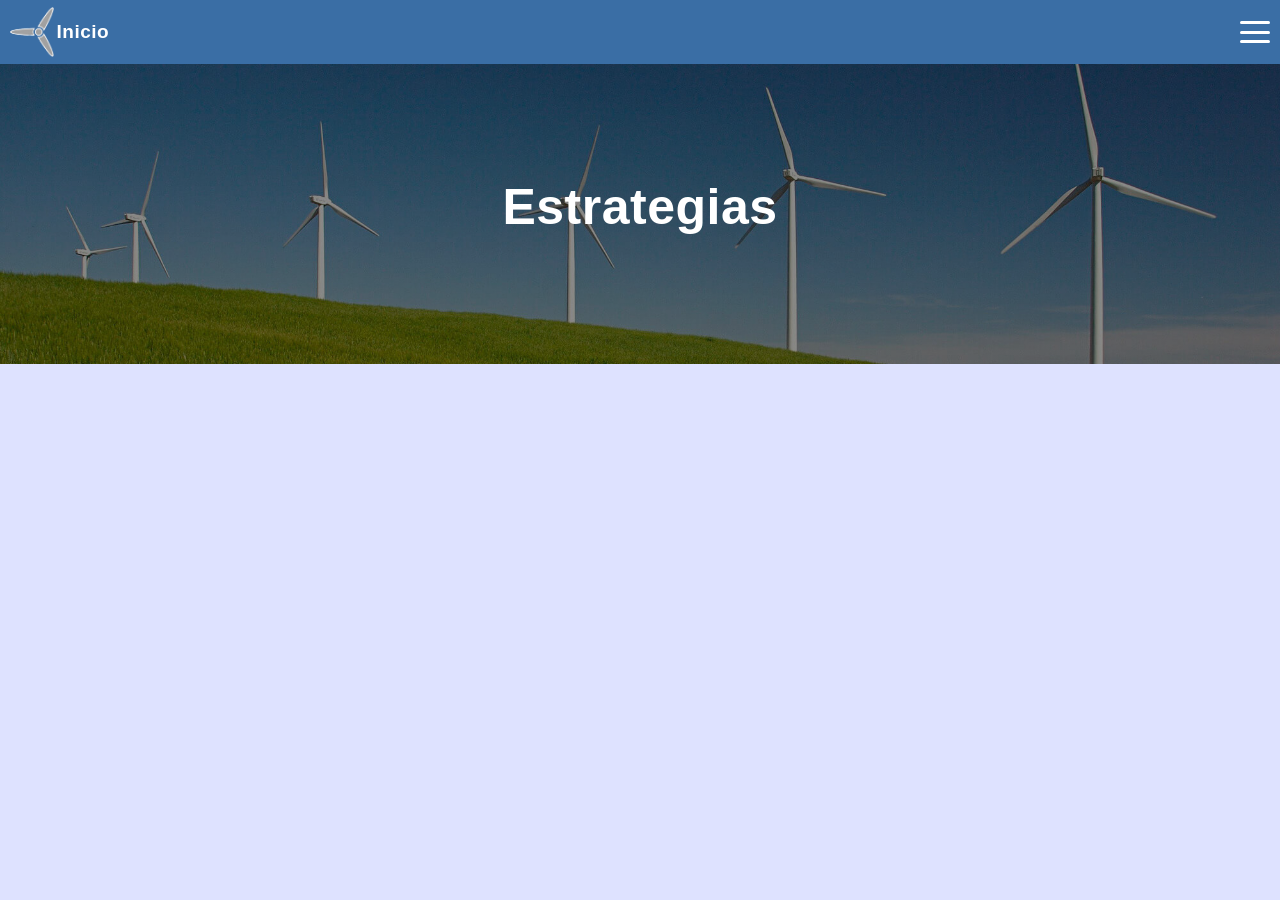
==== estrategias.html @ 30ca4a64 "Avances" ====
<!DOCTYPE html>
<html lang="en">
<head>
    <meta charset="UTF-8">
    <meta name="viewport" content="width=device-width, initial-scale=1.0">
    <title>Estrategia</title>
    <link rel="stylesheet" href="estilos_de_estrategias.css">
    <link rel="icon" type="image/png" sizes="32x32" href="Img/logoaspa.png">
</head>
<body>
    <div class="navbar">
        <div class="logo">
            <img src="Img/logoaspa.png" alt="Logo">
            <p><a href="indexlogeado.html" class="sesion" style="font-size: 19px; font-weight: bolder;">Inicio</a></p>
        </div>
        <div class="menu-toggle" id="menu-toggle">
            <span></span>
            <span></span>
            <span></span>
        </div>
        <div class="nav-links" id="nav-links">
            <a href="misionvision.html">Misión y visión</a>
            <a href="objetivoymetas.html">Objetivos y metas</a>
            <a href="estrategias.html">Estrategias</a>
            <a href="index.html" class="sesion salir-btn" id="inico">Salir</a>
        </div>
    </div>
    <div class="contenedor">
        <div class="contenidoh1">
            <center>
                <h1 class="titulogrande">Estrategias</h1>
            </center>
        </div>

    </div>
</body>
</html>
---- estilos_de_estrategias.css ----
body {
    font-family: 'Roboto', 'Helvetica Neue', Arial, sans-serif;
    font-weight: lighter;
    letter-spacing: 0.5px;
    margin: 30px;
    background-color: #dee2ff;
    margin-left: 0;
    margin-right: 0;
    margin-top: 0;
    margin-bottom: 0;
}

.navbar {
    display: flex;
    justify-content: space-between;
    align-items: center;
    background-color: #3a6ea5;
    padding: 5px 10px;
    width: 100%;
    box-sizing: border-box;
    margin-top: 0;
    position: relative;
}

.logo img {
    height: 50px;
    width: auto;
    display: block;
}

.logo {
    display: flex;
    align-items: center;
}

.menu-toggle {
    display: flex;
    flex-direction: column;
    justify-content: space-between;
    width: 30px;
    height: 22px;
    cursor: pointer;
}

.menu-toggle span {
    display: block;
    height: 3px;
    width: 100%;
    background-color: #ffffff;
    border-radius: 2px;
    transition: 0.3s;
}

.nav-links {
    display: none;
    position: absolute;
    top: 100%;
    right: 0;
    background-color: #3a6ea5;
    flex-direction: column;
    width: 200px;
    box-shadow: 0px 4px 6px rgba(0, 0, 0, 0.2);
    border-radius: 0 0 5px 5px;
    z-index: 1000;
}

.nav-links a {
    padding: 12px 15px;
    color: #ffffff;
    text-decoration: none;
    font-weight: bold;
    border-top: 1px solid rgba(255, 255, 255, 0.1);
    transition: background 0.2s;
}

.nav-links a:hover {
    background-color: #2e567d;
}

.nav-links.active {
    display: flex;
}

.logo p {
    margin-left: 3%;
    font-weight: bolder;
    color: #ffffff;
}

.logo p:hover {
    color: #5fa8d3;
}

.sesion {
    text-decoration: none;
    font-family: sans-serif;
    font-size: 14px;
    color: #ffffff;
    font-weight: 500;
}

.sesion:hover {
    color: #5fa8d3;
}

.contenedor {
    background-image: linear-gradient(rgba(0, 0, 0, 0.4), rgba(0, 0, 0, 0.4)), url('Img/fondoobjetivos.jpg');
    background-size: cover;
    background-position: center;
    background-repeat: no-repeat;
    height: 300px;
    position: relative;
    display: flex;
    flex-direction: column;
    justify-content: center;
    align-items: center;
    color: white;
}


.contenidoh1 {
    position: absolute;
    top: 0;
    left: 0;
    width: 100%;
    height: 100%;
    display: flex;
    flex-direction: column;
    justify-content: center;
    align-items: center;
    color: white;
    text-align: center;
    font-family: sans-serif;
    padding: 20px;
    box-sizing: border-box;
}

h1 {
    font-size: 50px;
    margin: 0 0 15px 0;
    font-weight: bold;
    font-family: sans-serif;
}

.expli {
    display: flex;
    align-items: stretch;
}

.textoexpli {
    border: solid 4px #184e77;
    flex: 2;
    padding: 2%;
    background-color: #669bbc;
    margin: 2%;
    border-radius: 15px;
    color: #ffffff;
    font-family: sans-serif;
    font-size: large;
    font-weight: 500;
}

.textoexpli:hover {
    transform: translateY(-6px);
    transition: transform 0.3s ease;
}

.imgexpli {
    flex: 1;
    margin: 2%;
    margin-left: 0 !important;
    display: flex;
    position: relative;
}

.imgexpli img {
    width: 100%;
    height: 100%;
    object-fit: cover;
    border-radius: 15px;
    position: absolute;
    top: 0;
    left: 0;
    transition: opacity 0.4s ease-in-out;
}

.imgexpli .img-hover {
    opacity: 0;
}

.imgexpli:hover .img-hover {
    opacity: 1;
}

.deco {
    width: 90%;
    height: 5px;
    background-color: #184e77;
    margin: 0;
    border-radius: 5px;
}

.deco1 {
    width: 90%;
    height: 5px;
    background-color: #a4133c;
    margin: 0;
    border-radius: 5px;
}

.main-container {
    display: flex;
    flex-direction: row;
    gap: 20px;
    align-items: stretch;
    width: 100%;
    max-width: 1100px;
    margin: 0 auto;
    margin-bottom: 2% !important;
    margin-top: 2% !important;
}

.cards-column {
    flex: 1;
    display: flex;
    flex-direction: column;
    gap: 10px;
}

.carta1:hover,
.carta11:hover,
.carta111:hover,
.carta1111:hover,
.carta3:hover,
.carta33:hover,
.carta333:hover,
.carta3333:hover {
    transform: translateX(-15px);
    transition: transform 0.5s ease;
}

.titulograndre{
    font-size: 50px;
    margin: 0 0 15px 0;
    font-weight: bold;
    font-family: sans-serif;
}

.titulogrande:hover {
    transform: scale(1.2);
    transition: transform 0.3s ease;
}

.carta2:hover,
.carta22:hover,
.carta222:hover,
.carta2222:hover,
.carta4:hover,
.carta44:hover,
.carta444:hover,
.carta4444:hover {
    transform: translateX(15px);
    transition: transform 0.5s ease;
}

.carta1 {
    flex: 1;
    background-color: #c9184a;
    border: 2px solid #c9184a;
    border-radius: 12px;
    color: #ffffff;
    padding: 12px 16px;
    display: flex;
    align-items: center;
    justify-content: center;
    box-sizing: border-box;
}

.carta11 {
    flex: 1;
    background-color: #ff4d6d;
    border: 2px solid #ff4d6d;
    border-radius: 12px;
    color: #ffffff;
    padding: 12px 16px;
    display: flex;
    align-items: center;
    justify-content: center;
    box-sizing: border-box;
}

.carta111 {
    flex: 1;
    background-color: #ff758f;
    border: 2px solid #ff758f;
    border-radius: 12px;
    color: #ffffff;
    padding: 12px 16px;
    display: flex;
    align-items: center;
    justify-content: center;
    box-sizing: border-box;
}

.carta1111 {
    flex: 1;
    background-color: #ff8fa3;
    border: 2px solid #ff8fa3;
    border-radius: 12px;
    color: #ffffff;
    padding: 12px 16px;
    display: flex;
    align-items: center;
    justify-content: center;
    box-sizing: border-box;
}

.carta2 {
    flex: 1;
    background-color: #6f4518;
    border: 2px solid #6f4518;
    border-radius: 12px;
    color: #ffffff;
    padding: 12px 16px;
    display: flex;
    align-items: center;
    justify-content: center;
    box-sizing: border-box;
}

.carta22 {
    flex: 1;
    background-color: #8b5e34;
    border: 2px solid #8b5e34;
    border-radius: 12px;
    color: #ffffff;
    padding: 12px 16px;
    display: flex;
    align-items: center;
    justify-content: center;
    box-sizing: border-box;
}

.carta222 {
    flex: 1;
    background-color: #a47148;
    border: 2px solid #a47148;
    border-radius: 12px;
    color: #ffffff;
    padding: 12px 16px;
    display: flex;
    align-items: center;
    justify-content: center;
    box-sizing: border-box;
}

.carta2222 {
    flex: 1;
    background-color: #bc8a5f;
    border: 2px solid #bc8a5f;
    border-radius: 12px;
    color: #ffffff;
    padding: 12px 16px;
    display: flex;
    align-items: center;
    justify-content: center;
    box-sizing: border-box;
}

.carta3 {
    flex: 1;
    background-color: #245501;
    border: 2px solid #245501;
    border-radius: 12px;
    color: #ffffff;
    padding: 12px 16px;
    display: flex;
    align-items: center;
    justify-content: center;
    box-sizing: border-box;
}

.carta33 {
    flex: 1;
    background-color: #538d22;
    border: 2px solid #538d22;
    border-radius: 12px;
    color: #ffffff;
    padding: 12px 16px;
    display: flex;
    align-items: center;
    justify-content: center;
    box-sizing: border-box;
}

.carta333 {
    flex: 1;
    background-color: #73a942;
    border: 2px solid #73a942;
    border-radius: 12px;
    color: #ffffff;
    padding: 12px 16px;
    display: flex;
    align-items: center;
    justify-content: center;
    box-sizing: border-box;
}

.carta3333 {
    flex: 1;
    background-color: #aad576;
    border: 2px solid #aad576;
    border-radius: 12px;
    color: #ffffff;
    padding: 12px 16px;
    display: flex;
    align-items: center;
    justify-content: center;
    box-sizing: border-box;
}

.carta4 {
    flex: 1;
    background-color: #014f86;
    border: 2px solid #014f86;
    border-radius: 12px;
    color: #ffffff;
    padding: 12px 16px;
    display: flex;
    align-items: center;
    justify-content: center;
    box-sizing: border-box;
}

.carta44 {
    flex: 1;
    background-color: #2a6f97;
    border: 2px solid #2a6f97;
    border-radius: 12px;
    color: #ffffff;
    padding: 12px 16px;
    display: flex;
    align-items: center;
    justify-content: center;
    box-sizing: border-box;
}

.carta444 {
    flex: 1;
    background-color: #2c7da0;
    border: 2px solid #2c7da0;
    border-radius: 12px;
    color: #ffffff;
    padding: 12px 16px;
    display: flex;
    align-items: center;
    justify-content: center;
    box-sizing: border-box;
}

.carta4444 {
    flex: 1;
    background-color: #468faf;
    border: 2px solid #468faf;
    border-radius: 12px;
    color: #ffffff;
    padding: 12px 16px;
    display: flex;
    align-items: center;
    justify-content: center;
    box-sizing: border-box;
}

.cardtitulo {
    flex: 1;
    display: flex;
    align-items: center;
    justify-content: center;
    box-sizing: border-box;
    color: #a4133c;
}

.image-column {
    flex: 1;
    position: relative;
    background-image: url('Img/aisladas.jpg');
    background-size: cover;
    background-position: center;
    border-radius: 16px;
    overflow: hidden;
    min-height: 400px;
}

.image-column1 {
    flex: 1;
    position: relative;
    background-image: url('Img/global.jpg');
    background-size: cover;
    background-position: center;
    border-radius: 16px;
    overflow: hidden;
    min-height: 400px;
}

.image-column:hover,
.image-column2:hover {
    transform: translateX(15px);
    transition: transform 0.5s ease;
}

.image-column1:hover,
.image-column3:hover {
    transform: translateX(-15px);
    transition: transform 0.5s ease;
}

.image-column2 {
    flex: 1;
    position: relative;
    background-image: url('Img/transi.jpg');
    background-size: cover;
    background-position: center;
    border-radius: 16px;
    overflow: hidden;
    min-height: 400px;
}

.image-column3 {
    flex: 1;
    position: relative;
    background-image: url('Img/solar.jpg');
    background-size: cover;
    background-position: center;
    border-radius: 16px;
    overflow: hidden;
    min-height: 400px;
}

.image-overlay {
    position: absolute;
    inset: 0;
    background: rgba(0, 0, 0, 0.35);
    color: #ffffff;
    padding: 24px;
    display: flex;
    flex-direction: column;
    justify-content: center;
    align-items: center;
    text-align: center;
}

.decobig {
    width: 100%;
    height: 10px;
    background-color: #800f2f;
}

.decobig2 {
    width: 100%;
    height: 10px;
    background-color: #583101;
}

.decobig3 {
    width: 100%;
    height: 10px;
    background-color: #143601;
}

.decobig4 {
    width: 100%;
    height: 10px;
    background-color: #001845;
}

.deco2 {
    width: 90%;
    height: 5px;
    background-color: #603808;
    margin: 0;
    border-radius: 5px;
}

.deco3 {
    width: 90%;
    height: 5px;
    background-color: #1a4301;
    margin: 0;
    border-radius: 5px;
}

.deco4 {
    width: 90%;
    height: 5px;
    background-color: #002855;
    margin: 0;
    border-radius: 5px;
}

.cardtitulo:hover,
.cardtitulo2:hover,
.cardtitulo3:hover,
.cardtitulo4:hover {
    transform: scaleX(1.1);
    transition: transform 0.5s ease;
}

.cardtitulo2 {
    flex: 1;
    display: flex;
    align-items: center;
    justify-content: center;
    box-sizing: border-box;
    color: #603808;
}

.cardtitulo3 {
    flex: 1;
    display: flex;
    align-items: center;
    justify-content: center;
    box-sizing: border-box;
    color: #1a4301;
}

.cardtitulo4 {
    flex: 1;
    display: flex;
    align-items: center;
    justify-content: center;
    box-sizing: border-box;
    color: #002855;
}

.footer {
    background-color: #6c757d;
    color: #ffffff;
    font-family: -apple-system, BlinkMacSystemFont, "Segoe UI", Roboto, Helvetica, Arial, sans-serif;
    font-size: 13px;
    padding: 22px 40px;
    display: flex;
}

.footer-p {
    display: flex;
    justify-content: space-between;
    align-items: center;
    flex-wrap: wrap;
    gap: 20px;
    margin: 0 auto;
}

@media (max-width: 768px) {

    html,
    body {
        margin: 0;
        padding: 0;
        overflow-x: hidden;
        width: 100%;
    }

    .image-column1,
    .image-column3 {
        margin-top: 8% !important;
    }

    .main-container {
        display: flex;
        flex-direction: column;
        width: 92% !important;
        margin: 0 auto !important;
        box-sizing: border-box;
        gap: 1.5rem;
    }

    .textoexpli{
        width: 96% !important;
        margin: 2% !important;
    }

    .cards-column,
    .image-column,
    .image-column1,
    .image-column2,
    .image-column3 {
        width: 100% !important;
        box-sizing: border-box;
    }

    .cards-column {
        margin-bottom: 1.5rem !important;
    }

    .image-column,
    .image-column1,
    .image-column2,
    .image-column3 {
        height: 250px !important;
        position: relative !important;
        margin-bottom: 1.5rem !important;
    }

    .image-column img,
    .image-column1 img,
    .image-column2 img,
    .image-column3 img {
        width: 100% !important;
        height: 100% !important;
        object-fit: cover !important;
        position: absolute !important;
        top: 0;
        left: 0;
    }

    .imgexpli img {
        width: 100% !important;
        height: auto;
        display: block;
        object-fit: cover;
    }

    h1 {
        font-size: clamp(1.5rem, 5vw, 2rem);
        line-height: 1.2;
        word-break: break-word;
    }


    .image-overlay h1 {
        font-size: clamp(1.3rem, 4.5vw, 1.75rem);
        line-height: 1.2;
    }

    .image-overlay h2 {
        font-size: 0.9rem;
        line-height: 1.3;
    }

    .footer-p {
        display: flex;
        flex-direction: column;
        align-items: center;
        text-align: center;
        gap: 10px;
        padding: 1rem 0;
    }

    .cardtitulo3 {
        margin-top: 8%;
    }

    .cardtitulo{
        margin-top: 8%;
    }

    .image-column:hover,
    .image-column2:hover,
    .image-column1:hover,
    .image-column3:hover {
        transform: scaleX(1.03) !important;
        transition: transform 0.5s ease;
    }

    .carta1:hover,
    .carta11:hover,
    .carta111:hover,
    .carta1111:hover,
    .carta3:hover,
    .carta33:hover,
    .carta333:hover,
    .carta3333:hover {
        transform: scaleX(1.03) !important;
        transition: transform 0.5s ease;
    }

    .carta2:hover,
    .carta22:hover,
    .carta222:hover,
    .carta2222:hover,
    .carta4:hover,
    .carta44:hover,
    .carta444:hover,
    .carta4444:hover {
        transform: scaleX(1.03) !important;
        transition: transform 0.5s ease;
    }

    .imgexpli{
        display: none !important;
    }

}
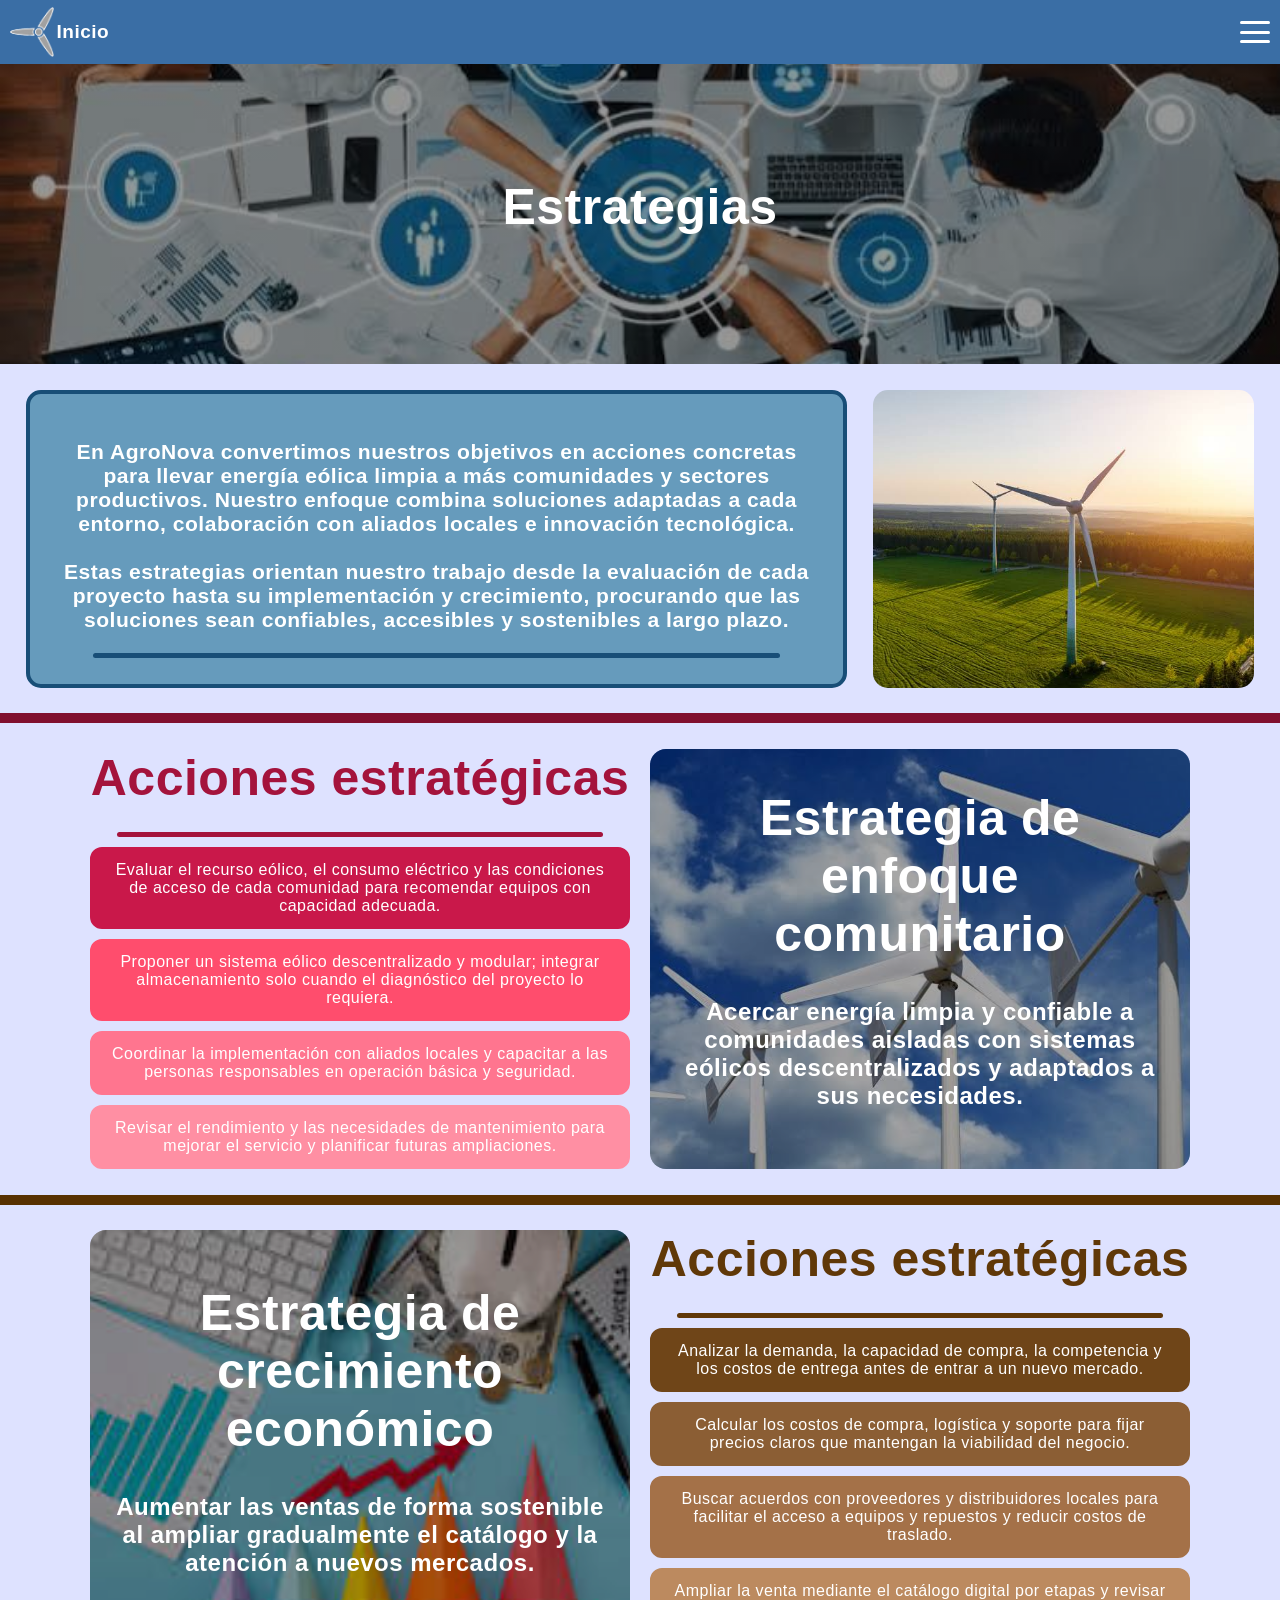
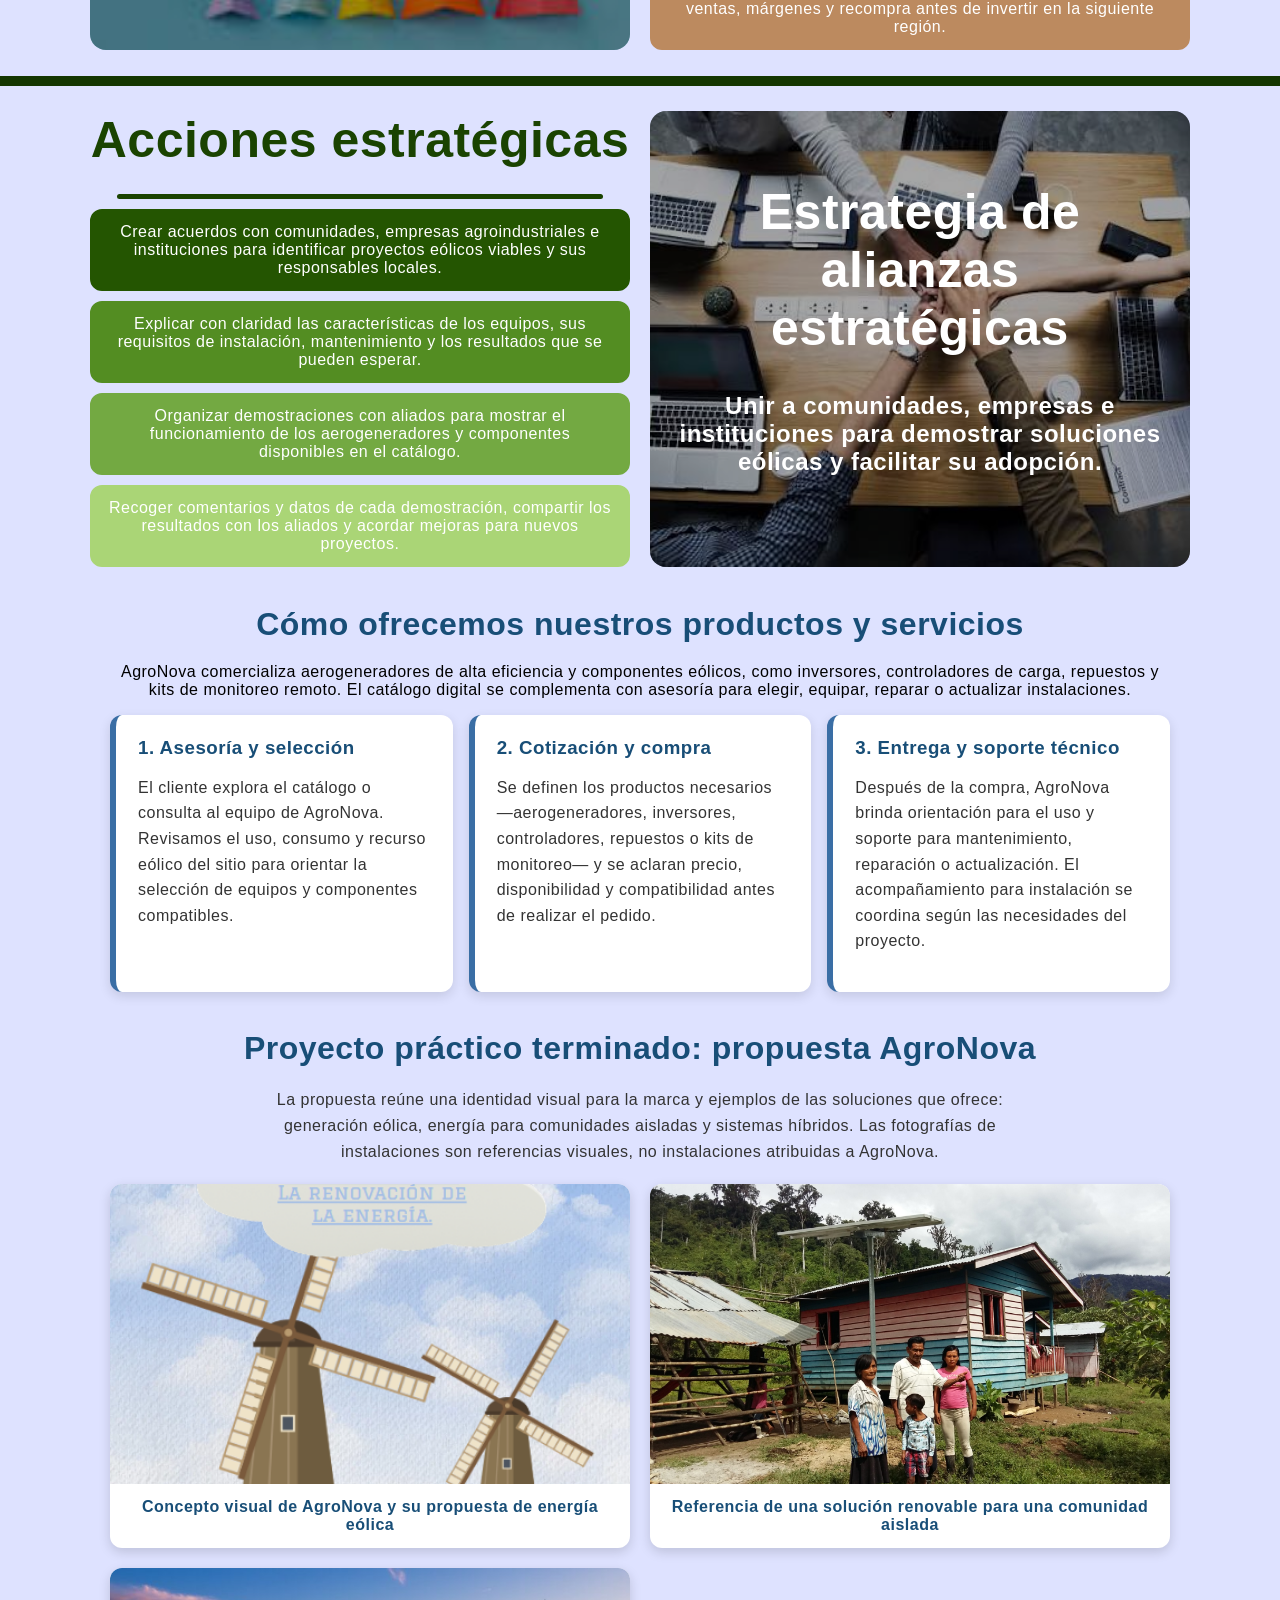
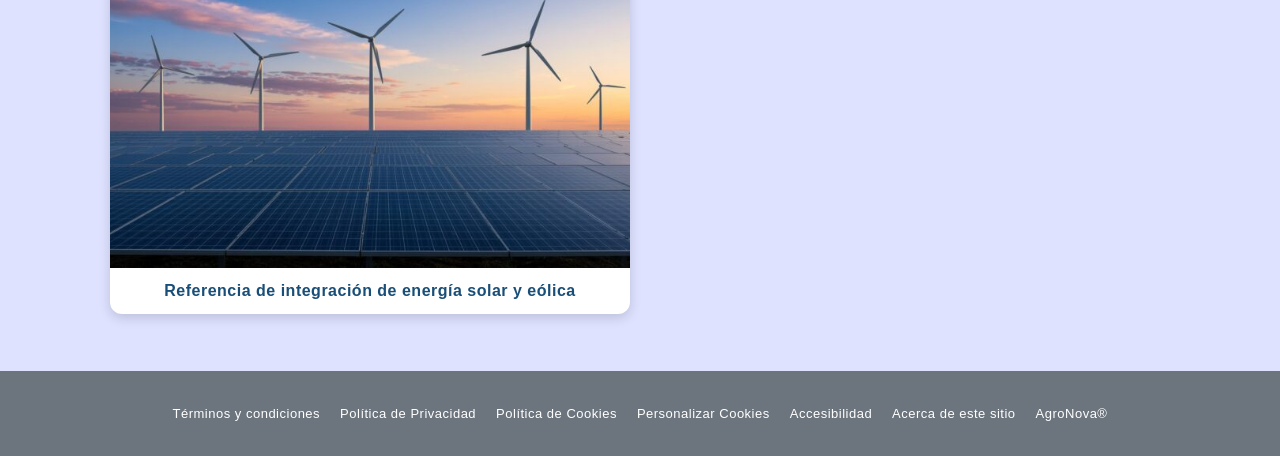
==== commit 679caf8b: "Estrategias de santiago" ====
--- a/estrategias.html
+++ b/estrategias.html
@@ -1,12 +1,14 @@
 <!DOCTYPE html>
-<html lang="en">
+<html lang="es">
+
 <head>
     <meta charset="UTF-8">
     <meta name="viewport" content="width=device-width, initial-scale=1.0">
-    <title>Estrategia</title>
+    <title>Estrategias</title>
     <link rel="stylesheet" href="estilos_de_estrategias.css">
     <link rel="icon" type="image/png" sizes="32x32" href="Img/logoaspa.png">
 </head>
+
 <body>
     <div class="navbar">
         <div class="logo">
@@ -25,13 +27,208 @@
             <a href="index.html" class="sesion salir-btn" id="inico">Salir</a>
         </div>
     </div>
+
     <div class="contenedor">
         <div class="contenidoh1">
             <center>
                 <h1 class="titulogrande">Estrategias</h1>
             </center>
         </div>
-
-    </div>
+    </div>
+
+    <div class="expli">
+        <div class="textoexpli">
+            <center>
+                <h3>En AgroNova convertimos nuestros objetivos en acciones concretas para llevar energía eólica limpia
+                    a más comunidades y sectores productivos. Nuestro enfoque combina soluciones adaptadas a cada
+                    entorno, colaboración con aliados locales e innovación tecnológica.<br><br>
+                    Estas estrategias orientan nuestro trabajo desde la evaluación de cada proyecto hasta su
+                    implementación y crecimiento, procurando que las soluciones sean confiables, accesibles y
+                    sostenibles a largo plazo.</h3>
+                <div class="deco"></div>
+            </center>
+        </div>
+        <div class="imgexpli">
+            <img src="Img/bandaeolica.jpg" class="img-inicial" alt="Parque de energía eólica">
+            <img src="Img/imghover.jpg" class="img-hover" alt="Aerogeneradores en un paisaje">
+        </div>
+    </div>
+
+    <div class="decobig"></div>
+    <div class="main-container">
+        <div class="cards-column">
+            <center>
+                <div class="cardtitulo">
+                    <h1>Acciones estratégicas</h1>
+                </div>
+            </center>
+            <center>
+                <div class="deco1"></div>
+            </center>
+            <center>
+                <div class="carta1">Evaluar el recurso eólico, el consumo eléctrico y las condiciones de acceso de cada
+                    comunidad para recomendar equipos con capacidad adecuada.</div>
+            </center>
+            <center>
+                <div class="carta11">Proponer un sistema eólico descentralizado y modular; integrar almacenamiento solo
+                    cuando el diagnóstico del proyecto lo requiera.</div>
+            </center>
+            <center>
+                <div class="carta111">Coordinar la implementación con aliados locales y capacitar a las personas
+                    responsables en operación básica y seguridad.</div>
+            </center>
+            <center>
+                <div class="carta1111">Revisar el rendimiento y las necesidades de mantenimiento para mejorar el
+                    servicio y planificar futuras ampliaciones.</div>
+            </center>
+        </div>
+
+        <div class="image-column">
+            <div class="image-overlay">
+                <h1>Estrategia de enfoque comunitario</h1>
+                <h2>Acercar energía limpia y confiable a comunidades aisladas con sistemas eólicos descentralizados y
+                    adaptados a sus necesidades.</h2>
+            </div>
+        </div>
+    </div>
+
+    <div class="decobig2"></div>
+    <div class="main-container">
+        <div class="image-column1">
+            <div class="image-overlay">
+                <h1>Estrategia de crecimiento económico</h1>
+                <h2>Aumentar las ventas de forma sostenible al ampliar gradualmente el catálogo y la atención a nuevos
+                    mercados.</h2>
+            </div>
+        </div>
+
+        <div class="cards-column">
+            <center>
+                <div class="cardtitulo2">
+                    <h1>Acciones estratégicas</h1>
+                </div>
+            </center>
+            <center>
+                <div class="deco2"></div>
+            </center>
+            <center>
+                <div class="carta2">Analizar la demanda, la capacidad de compra, la competencia y los costos de entrega
+                    antes de entrar a un nuevo mercado.</div>
+            </center>
+            <center>
+                <div class="carta22">Calcular los costos de compra, logística y soporte para fijar precios claros que
+                    mantengan la viabilidad del negocio.</div>
+            </center>
+            <center>
+                <div class="carta222">Buscar acuerdos con proveedores y distribuidores locales para facilitar el
+                    acceso a equipos y repuestos y reducir costos de traslado.</div>
+            </center>
+            <center>
+                <div class="carta2222">Ampliar la venta mediante el catálogo digital por etapas y revisar ventas,
+                    márgenes y recompra antes de invertir en la siguiente región.</div>
+            </center>
+        </div>
+    </div>
+
+    <div class="decobig3"></div>
+    <div class="main-container">
+        <div class="cards-column">
+            <center>
+                <div class="cardtitulo3">
+                    <h1>Acciones estratégicas</h1>
+                </div>
+            </center>
+            <center>
+                <div class="deco3"></div>
+            </center>
+            <center>
+                <div class="carta3">Crear acuerdos con comunidades, empresas agroindustriales e instituciones para
+                    identificar proyectos eólicos viables y sus responsables locales.</div>
+            </center>
+            <center>
+                <div class="carta33">Explicar con claridad las características de los equipos, sus requisitos de
+                    instalación, mantenimiento y los resultados que se pueden esperar.</div>
+            </center>
+            <center>
+                <div class="carta333">Organizar demostraciones con aliados para mostrar el funcionamiento de los
+                    aerogeneradores y componentes disponibles en el catálogo.</div>
+            </center>
+            <center>
+                <div class="carta3333">Recoger comentarios y datos de cada demostración, compartir los resultados con
+                    los aliados y acordar mejoras para nuevos proyectos.</div>
+            </center>
+        </div>
+
+        <div class="image-column2">
+            <div class="image-overlay">
+                <h1>Estrategia de alianzas estratégicas</h1>
+                <h2>Unir a comunidades, empresas e instituciones para demostrar soluciones eólicas y facilitar su
+                    adopción.</h2>
+            </div>
+        </div>
+    </div>
+
+    <section class="modelo-comercial" aria-labelledby="modelo-comercial-titulo">
+        <h2 id="modelo-comercial-titulo">Cómo ofrecemos nuestros productos y servicios</h2>
+        <p>AgroNova comercializa aerogeneradores de alta eficiencia y componentes eólicos, como inversores,
+            controladores de carga, repuestos y kits de monitoreo remoto. El catálogo digital se complementa con
+            asesoría para elegir, equipar, reparar o actualizar instalaciones.</p>
+        <div class="modelo-pasos">
+            <article class="modelo-paso">
+                <h3>1. Asesoría y selección</h3>
+                <p>El cliente explora el catálogo o consulta al equipo de AgroNova. Revisamos el uso, consumo y recurso
+                    eólico del sitio para orientar la selección de equipos y componentes compatibles.</p>
+            </article>
+            <article class="modelo-paso">
+                <h3>2. Cotización y compra</h3>
+                <p>Se definen los productos necesarios —aerogeneradores, inversores, controladores, repuestos o kits de
+                    monitoreo— y se aclaran precio, disponibilidad y compatibilidad antes de realizar el pedido.</p>
+            </article>
+            <article class="modelo-paso">
+                <h3>3. Entrega y soporte técnico</h3>
+                <p>Después de la compra, AgroNova brinda orientación para el uso y soporte para mantenimiento,
+                    reparación o actualización. El acompañamiento para instalación se coordina según las necesidades
+                    del proyecto.</p>
+            </article>
+        </div>
+    </section>
+
+    <section class="proyecto-practico" aria-labelledby="proyecto-practico-titulo">
+        <h2 id="proyecto-practico-titulo">Proyecto práctico terminado: propuesta AgroNova</h2>
+        <p>La propuesta reúne una identidad visual para la marca y ejemplos de las soluciones que ofrece: generación
+            eólica, energía para comunidades aisladas y sistemas híbridos. Las fotografías de instalaciones son
+            referencias visuales, no instalaciones atribuidas a AgroNova.</p>
+        <div class="proyecto-galeria">
+            <figure>
+                <img src="Img/agronova.PNG" alt="Ilustración conceptual de AgroNova con molinos de viento">
+                <figcaption>Concepto visual de AgroNova y su propuesta de energía eólica</figcaption>
+            </figure>
+            <figure>
+                <img src="Img/aisladas.jpg" alt="Vivienda rural con panel solar para suministro eléctrico">
+                <figcaption>Referencia de una solución renovable para una comunidad aislada</figcaption>
+            </figure>
+            <figure>
+                <img src="Img/sistemas-hibridos-solar-eolicos-696x380.jpg"
+                    alt="Paneles solares y aerogeneradores en un sistema híbrido">
+                <figcaption>Referencia de integración de energía solar y eólica</figcaption>
+            </figure>
+        </div>
+    </section>
+
+    <br>
+    <div class="footer">
+        <div class="footer-p">
+            <p>Términos y condiciones</p>
+            <p>Política de Privacidad</p>
+            <p>Política de Cookies</p>
+            <p>Personalizar Cookies</p>
+            <p>Accesibilidad</p>
+            <p>Acerca de este sitio</p>
+            <p>AgroNova®</p>
+        </div>
+    </div>
+
+    <script src="indexlogeado.js"></script>
 </body>
-</html>+
+</html>
--- a/estilos_de_estrategias.css
+++ b/estilos_de_estrategias.css
@@ -104,7 +104,7 @@
 }
 
 .contenedor {
-    background-image: linear-gradient(rgba(0, 0, 0, 0.4), rgba(0, 0, 0, 0.4)), url('Img/fondoobjetivos.jpg');
+    background-image: linear-gradient(rgba(0, 0, 0, 0.4), rgba(0, 0, 0, 0.4)), url('Img/estrategias-empresariales.jpg');
     background-size: cover;
     background-position: center;
     background-repeat: no-repeat;
@@ -483,7 +483,7 @@
 .image-column {
     flex: 1;
     position: relative;
-    background-image: url('Img/aisladas.jpg');
+    background-image: url('Img/eolicorel.jpg');
     background-size: cover;
     background-position: center;
     border-radius: 16px;
@@ -494,7 +494,7 @@
 .image-column1 {
     flex: 1;
     position: relative;
-    background-image: url('Img/global.jpg');
+    background-image: url('Img/estrategia-economica.jpg');
     background-size: cover;
     background-position: center;
     border-radius: 16px;
@@ -517,7 +517,7 @@
 .image-column2 {
     flex: 1;
     position: relative;
-    background-image: url('Img/transi.jpg');
+    background-image: url('Img/compromiso.jpg');
     background-size: cover;
     background-position: center;
     border-radius: 16px;
@@ -648,6 +648,83 @@
     flex-wrap: wrap;
     gap: 20px;
     margin: 0 auto;
+}
+
+.modelo-comercial,
+.proyecto-practico {
+    max-width: 1100px;
+    margin: 3% auto;
+    padding: 0 20px;
+    box-sizing: border-box;
+    text-align: center;
+}
+
+.modelo-comercial h2,
+.proyecto-practico h2 {
+    color: #184e77;
+    font-family: sans-serif;
+    font-size: clamp(1.5rem, 3vw, 2rem);
+    margin: 0 0 20px;
+}
+
+.modelo-pasos {
+    display: grid;
+    grid-template-columns: repeat(3, minmax(0, 1fr));
+    gap: 16px;
+}
+
+.modelo-paso {
+    background-color: #ffffff;
+    border-left: 6px solid #3a6ea5;
+    border-radius: 12px;
+    box-shadow: 0 4px 12px rgba(0, 0, 0, 0.12);
+    padding: 22px;
+    text-align: left;
+}
+
+.modelo-paso h3 {
+    color: #184e77;
+    font-family: sans-serif;
+    margin: 0 0 12px;
+}
+
+.modelo-paso p,
+.proyecto-practico > p {
+    color: #333333;
+    line-height: 1.6;
+}
+
+.proyecto-practico > p {
+    max-width: 800px;
+    margin: 0 auto 20px;
+}
+
+.proyecto-galeria {
+    display: grid;
+    grid-template-columns: repeat(2, minmax(0, 1fr));
+    gap: 20px;
+}
+
+.proyecto-galeria figure {
+    background-color: #ffffff;
+    border-radius: 12px;
+    box-shadow: 0 4px 12px rgba(0, 0, 0, 0.15);
+    margin: 0;
+    overflow: hidden;
+}
+
+.proyecto-galeria img {
+    display: block;
+    width: 100%;
+    height: 300px;
+    object-fit: cover;
+}
+
+.proyecto-galeria figcaption {
+    color: #184e77;
+    font-family: sans-serif;
+    font-weight: bold;
+    padding: 14px;
 }
 
 @media (max-width: 768px) {
@@ -790,4 +867,19 @@
         display: none !important;
     }
 
+    .modelo-comercial,
+    .proyecto-practico {
+        margin: 8% auto;
+        padding: 0 16px;
+    }
+
+    .modelo-pasos,
+    .proyecto-galeria {
+        grid-template-columns: 1fr;
+    }
+
+    .proyecto-galeria img {
+        height: 220px;
+    }
+
 }
